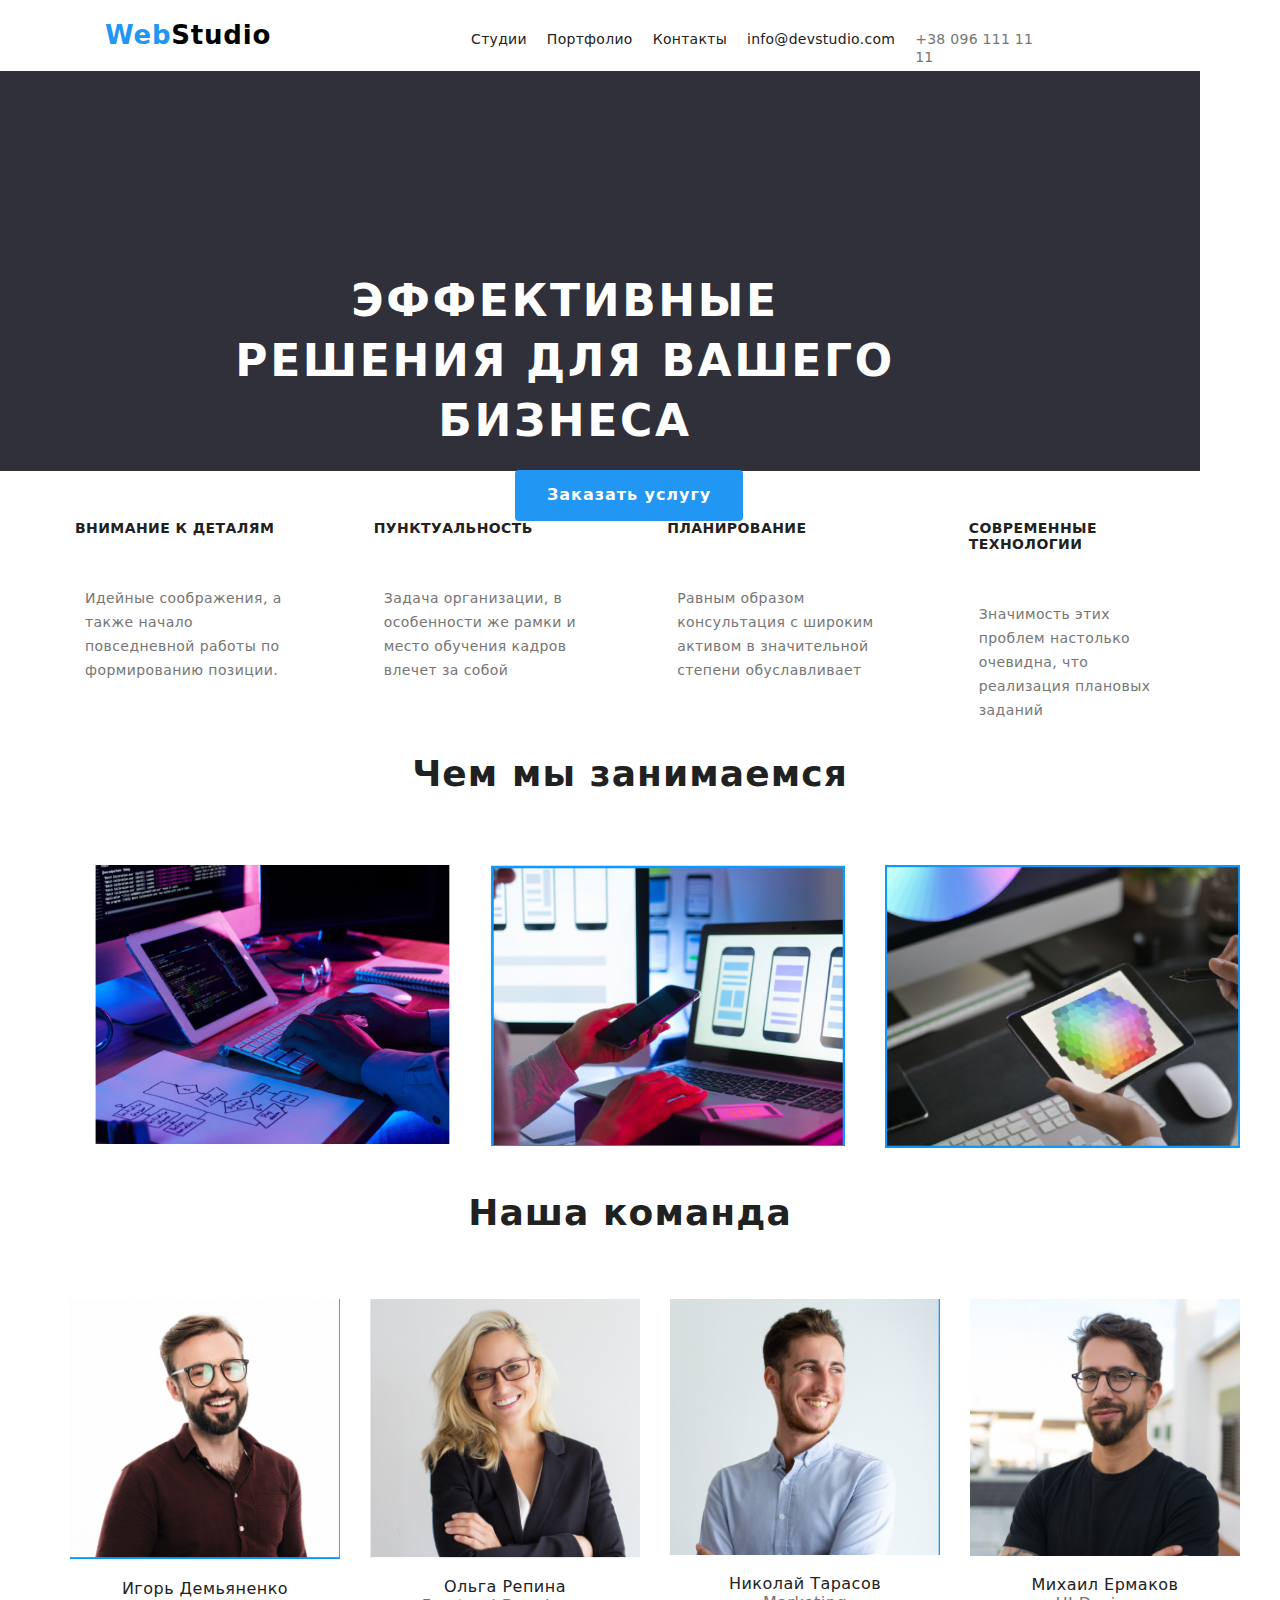
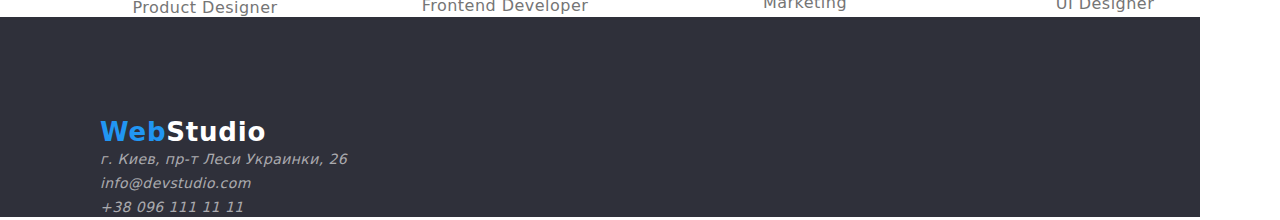
==== index.html @ 71fa382e "vbnm" ====
<!DOCTYPE html>
<html lang="ru">

<head>
    <meta charset="UTF-8">
    <meta http-equiv="X-UA-Compatible" content="IE=edge">
    <meta name="viewport" content="width=device-width, initial-scale=1.0">
    <title>Document</title>
    <link rel="stylesheet" href="./css/styles.css">
    <link rel="stylesheet" href="<link rel=" preconnect" href="https://fonts.googleapis.com">
    <link rel="preconnect" href="https://fonts.gstatic.com" crossorigin>
    <link
        href="https://fonts.googleapis.com/css2?family=Montserrat:wght@400;700&family=Raleway:wght@700&family=Roboto:wght@400;500;700;900&display=swap"
        rel="stylesheet">
    <link rel="stylesheet" href="https://cdn.jsdelivr.net/npm/modern-normalize@1.1.0/modern-normalize.min.css" />
</head>

<body>
    <!--header -->
    <header>

        <div class="container header-container">
        <a class="title-name link" href="./index.html"> Web<span class="studio-black">Studio</span> </a>
        <nav>
            <ul class="header-options list">

                <li><a class="header-options-item link" href=""> Студии</a></li>
                <li><a class="header-options-item link" href="./portfolio.html"> Портфолио</a></li>
                <li><a class="header-options-item link" href=""> Контакты</a></li>
            </ul>
        </nav>
        
        <ul class="header-options list header-group">
            <li><a class="header-options-item link" href="mailto:info@devstudio.com">info@devstudio.com</a></li>
            <li><a class="header-options-tel link" href="tel:+380961111111">+38 096 111 11 11</a></li>
        </div>
        </ul>
    </header>

    <!-- main-->
    <main>
        
        <section class="main-bcg">
            <div class=" container">
                <h1 class="main-text">Эффективные решения для вашего бизнеса</h1>
                <button class="main-btn btn" type-"button">Заказать услугу</button>
        </div></section>
        

        <!-- what we do-->
        <section>
            <div class=" container">

            <ul class="list header-container">
                <li >
                    <h3 class="wedo-head">Внимание к деталям</h3>
                    <p class="wedo-text">Идейные соображения, а также начало повседневной работы по формированию
                        позиции.</p>
                </li>


                <li>
                    <h3 class="wedo-head">Пунктуальность</h3>
                    <p class="wedo-text">Задача организации, в особенности же рамки и место обучения кадров влечет за
                        собой</p>
                </li>


                <li>
                    <h3 class="wedo-head">Планирование</h3>
                    <p class="wedo-text">Равным образом консультация с широким активом в значительной степени
                        обуславливает</p>
                </li>


                <li>
                    <h3 class="wedo-head">Современные технологии</h3>
                    <p class="wedo-text">Значимость этих проблем настолько очевидна, что реализация плановых заданий</p>
                </li>
            </ul>
        </div>


        </section>
        <section >
            <div class=" container">
            <h2 class="wedo">Чем мы занимаемся</h2>
            <ul class="wedo-img wedo-list list">
                <li><img class="wedo-img" src="./images/1.png" alt="компьютер-1" width="370"></li>
                <li><img class="wedo-img"src="./images/2.png" alt="компьютер-2" width="370"></li>
                <li><img class="wedo-img"src="./images/3.png" alt="компьютер-3" width="370"></li>

            </div></ul>
        </section>

        <!-- staff-->
        <section class=" staff-bcg">
            <div class=" container">
            <h2 class="wedo">Наша команда</h2>
            <ul class=" staff-list list">
                <li><img class="staff-img"src="./images/4.png" alt="Игорь" width="270">
                    <h3 class="staff-name">Игорь Демьяненко</h3>
                    <p class="staff-position" lang="en">Product Designer</p>
                </li>

                <li><img class="staff-img" src="./images/5.png" alt="Ольга" width="270">
                    <h3 class="staff-name">Ольга Репина</h3>
                    <p class="staff-position" lang="en">Frontend Developer</p>
                </li>

                <li><img class="staff-img"src="./images/6.png" alt="Николай" width="270">
                    <h3 class="staff-name">Николай Тарасов</h3>
                    <p class="staff-position" lang="en">Marketing</p>
                </li>


                <li><img class="staff-img"src="./images/7.png" alt="Михаил" width="270">
                    <h3 class="staff-name">Михаил Ермаков</h3>
                    <p class="staff-position" lang="en">UI Designer</p>
                </li>


            </ul>
            </div>
        </section>

    </main>
    <!--footer-->
    <footer class="footer-bcg">
        <a class="footer-name link" href="index.html"> Web<span class="studio-white">Studio</span></a>

        <address >
            <ul class="list">
                <li class="footer-grey link">г. Киев, пр-т Леси Украинки, 26</li>
                <li><a class="footer-grey link" href="mailto:info@devstudio.com">info@devstudio.com</a></li>
                <li><a class="footer-grey link" href="tel:+380961111111">+38 096 111 11 11</a></li>
            </ul>
        </address>
    </footer>
</body>

</html>
---- css/styles.css ----
body{
    font-family: roboto, sans-serif ;
    font-style: normal;
    color: #212121;

    
    display:block;
    margin: 8px;
}

*
{ box-sizing: border-box;}

h1,h2,h3,p{margin: 0;}


.link{
    text-decoration: none;
}
.list{
    list-style: none;
    margin: 0;
    padding: 0;
}
.studio-black{color: #000000;}
.studio-white{color: #FFFFFF;}

.header-list{
    display: flex;

}

.container{
width: 1200px;
padding-left: 15px;
padding-right: 15px;
margin-left: auto;
margin-right: auto;

}
.header-container{
    display: flex;
    
}
.header-logo{
    
}

.header-group{
    margin:auto;
}

.wedo{
   
    font-weight: 700;
    font-size: 36px;
    line-height: 1.17;
    text-align: center;
    letter-spacing: 0.03em;
    margin-bottom: 50px;
    color: #212121;
    margin-right: 20px;
    
}
.wedo-list{
    display:flex;
    margin-right: 50px;
}

.wedo-head{

font-weight: 700;
font-size: 14px;
line-height: 1.14;
letter-spacing: 0.03em;
text-transform: uppercase;
padding-top: 50px;
padding-bottom: 15px;
margin-right: 15px;
padding: 20px;

color: #212121;
}
.wedo-text{
    
    font-weight: 400;
    font-size: 14px;
    line-height: 1.71;
    letter-spacing: 0.03em;
    
    color: #757575;
    margin-right: 20px;
    padding: 30px;

}

.wedo-img{
    margin: 20px;
    width: 355px;
}


.title-name{
font-weight: 700;
font-size: 26px;
line-height: 1.19;
letter-spacing: 0.03em;
margin-top: 20px;
margin-bottom: 20px;

color: #2196F3;
margin-right: 200px;
margin-left: 50px;
}

.footer-name{
    font-weight: 700;
    font-size: 26px;
    line-height: 1.19;
    letter-spacing: 0.03em;
    margin-top: 20px;
    margin-bottom: 20px;
    
    color: #2196F3;
    margin-right: 200px;
    margin-left: 0px;
}

.header-options{
 display:flex;
 margin-top: 30px;
}
    
.header-options-item{
 font-weight: 500;
    font-size: 14px;
    line-height: 1.14;
    letter-spacing: 0.02em;
    color: #212121;
   margin-right: 20px;
 
 }

.header-options-tel{

font-weight: 500;
font-size: 14px;
line-height: 1.14;
letter-spacing: 0.02em;
    color: #757575; 
    margin-right: 200px;
}
.header-options-item:hover,
.header-options-item:focus,
.footer-white:hover,
.footer-grey:hover,
.footer-white:focus,
.footer-grey:hover{
color:#2196F3;
}

.btn-portfolio:hover,
.btn-portfolio:focus
{
    background-color: #2196F3;
color: #ffffff;}

.main-text{
 
    font-weight: 900;
font-size: 44px;
line-height: 1.36;
text-align: center;
letter-spacing: 0.06em;
text-transform: uppercase;

color: #FFFFFF;
font-weight: 696px;
max-width: 700px;
 


    
}
.main-btn{

    font-weight: 700;
    font-size: 16px;
    line-height: 1.88;
    
    letter-spacing: 0.06em;
    
    color: #FFFFFF;
    background-color: #2196F3;
    
    border-radius: 4px;
    

}
.main-bcg {
    background-color: #2F303A;
    width: 1200px;
    height: 200px;
    padding:  200px;
    margin-bottom: 30px;
    
}

.staff-list{
    display:flex;
    margin-right: 30px;
    
}

.staff-name{

font-weight: 500;
font-size: 16px;
line-height: 1.19;
text-align: center;
letter-spacing: 0.03em;
color: #212121;
}

.staff-position{

font-weight: 400;
font-size: 16px;
line-height: 1.19;
text-align: center;
letter-spacing: 0.03em;

color: #757575;
}
.staff-bcg{
    color: #F5F4FA;   
}

.staff-img{
    margin: 15px;
    
}


.projects {

}
.footer-white{

font-weight: 400;
font-size: 14px;
line-height: 1.71;
letter-spacing: 0.03em;
background-color: #2F303A;

color: #FFFFFF;
}
.footer-grey{

font-weight: 400;
font-size: 14px;
line-height: 1.71;
background-color: #2F303A;
letter-spacing: 0.03em;

color: rgba(255, 255, 255, 0.6);
    }

.footer-bcg{
    background-color: #2F303A;
    width: 1200px;
    height: 40px;
    padding: 100px;
    justify-content: center;
    align-items: center;
}


.btn{
    font-weight: 700;
    font-size: 16px;
    line-height: 1.88;
    
    letter-spacing: 0.06em;
    background-color: #2196F3;
    color: #FFFFFF;
    padding: 10px 32px;
    margin-top: 20px;
    margin-left: 300px;
    border: none;
}

.btn-portfolio {
    font-family: 'Roboto';
    font-style: normal;
    font-weight: 500;
    font-size: 16px;
    line-height: 1.62;
    text-align: center;
    letter-spacing: 0.03em;
    color: #212121; 
    margin:8px;
    border: none;
    background-color: #F5F4FA;
   
}
.staff{
    font-weight: 700;
    font-size: 36px;
    line-height: 1.17;
    text-align: center;
    letter-spacing: 0.03em;
    
    color: #212121;
}

.work-list{
    display:flex;
    padding-left: 250px;
    padding-bottom: 50px;
    padding-top: 70px;
}
.work-pic{
    display:flex;
    justify-content: space-between;
    flex-wrap: wrap;
}
.project-kind{
    color: #757575;
    margin-bottom: 30px;

}
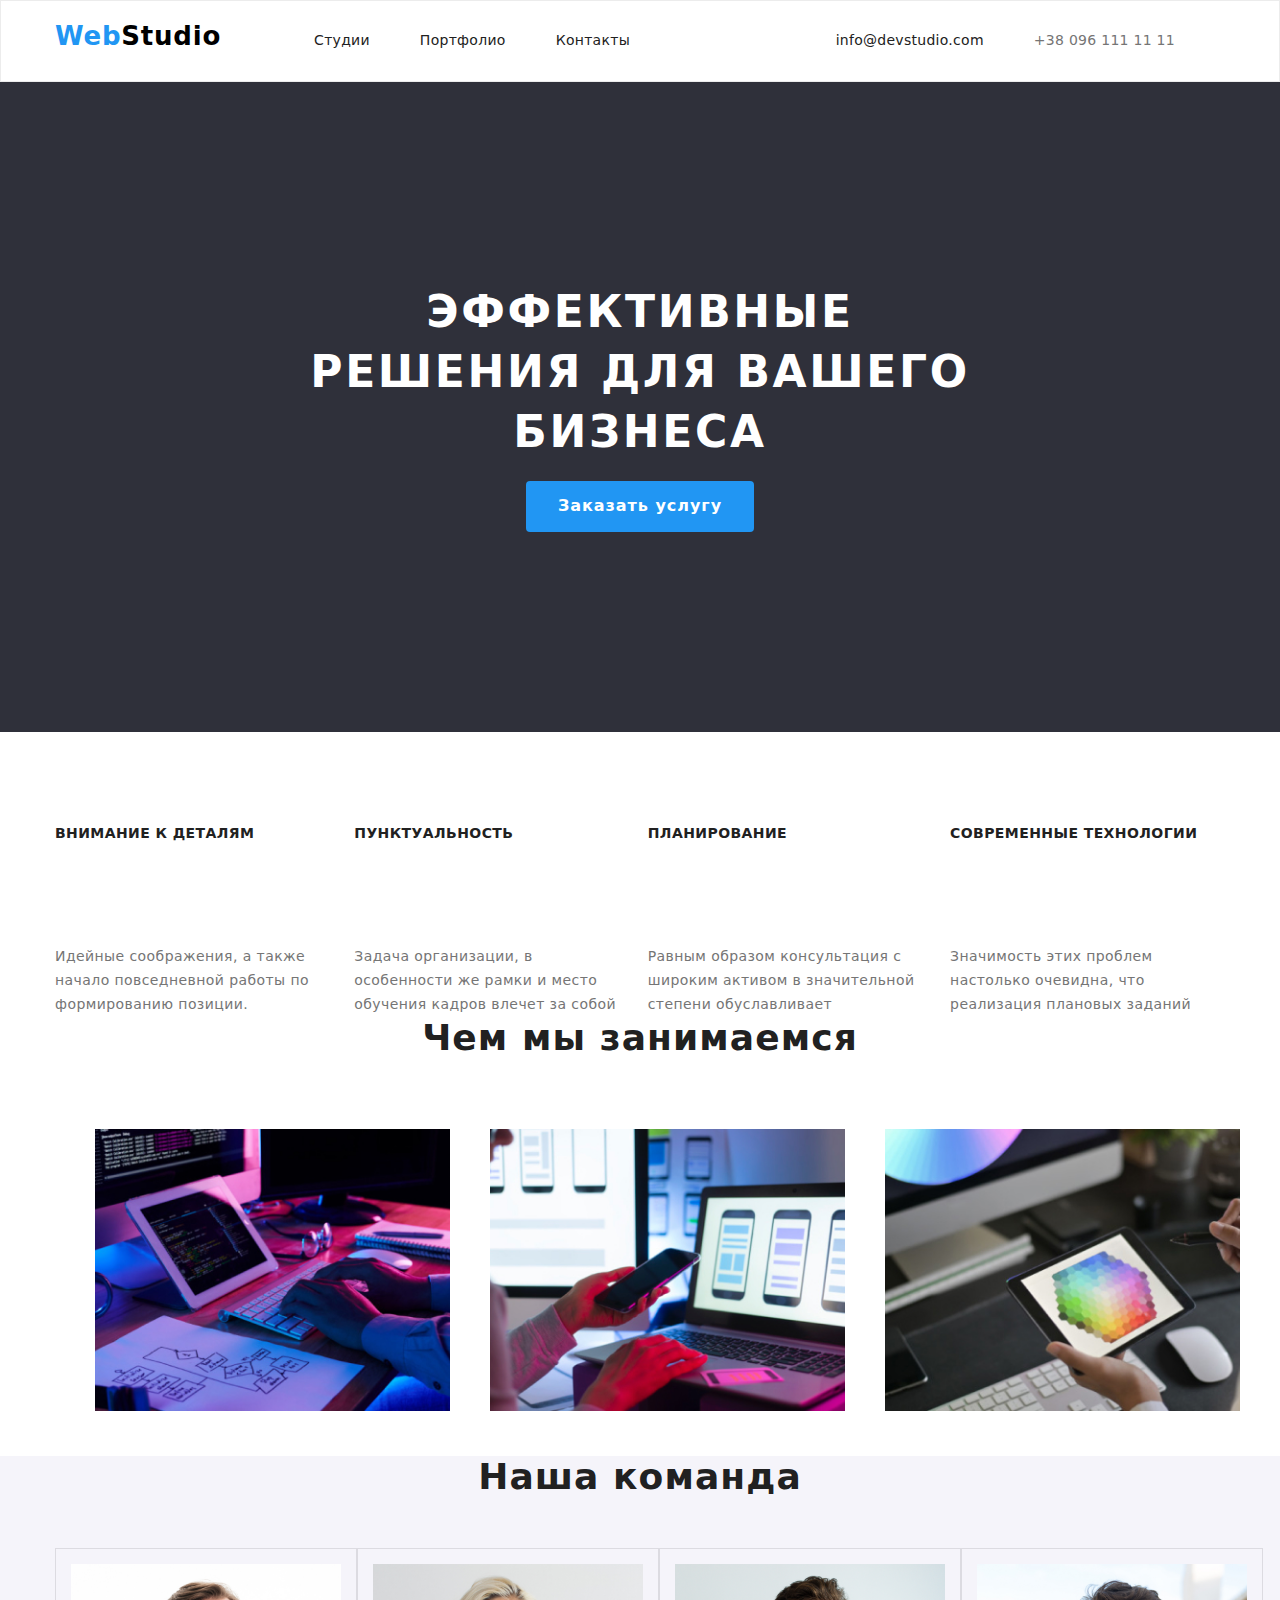
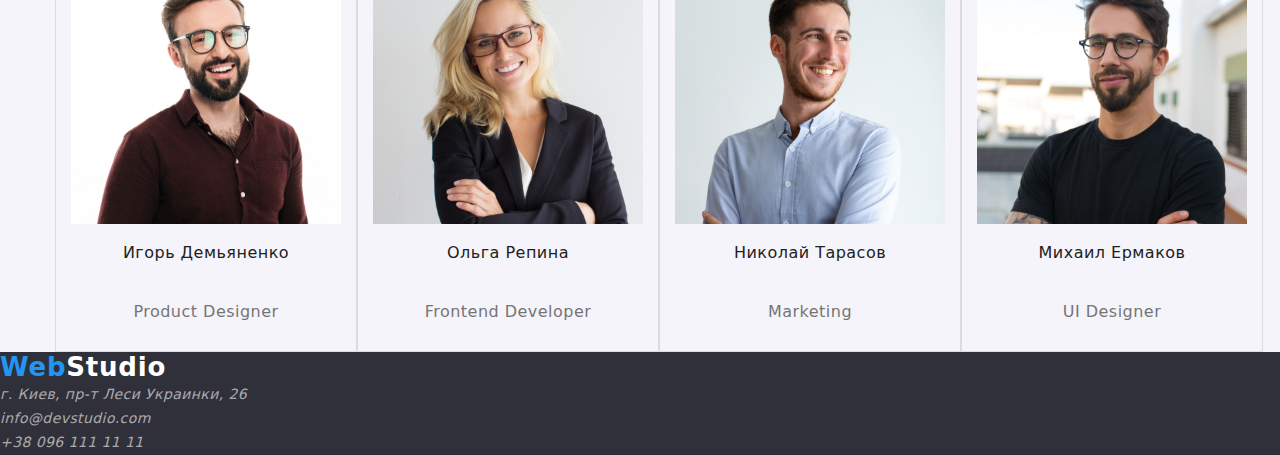
==== commit edb9dc1d: "qwertyu" ====
--- a/index.html
+++ b/index.html
@@ -10,29 +10,29 @@
     <link rel="stylesheet" href="<link rel=" preconnect" href="https://fonts.googleapis.com">
     <link rel="preconnect" href="https://fonts.gstatic.com" crossorigin>
     <link
-        href="https://fonts.googleapis.com/css2?family=Montserrat:wght@400;700&family=Raleway:wght@700&family=Roboto:wght@400;500;700;900&display=swap"
+        href="https://fonts.googleapis.com/css2?family=Raleway:wght@700&family=Roboto:wght@400;500;700;900&display=swap"
         rel="stylesheet">
     <link rel="stylesheet" href="https://cdn.jsdelivr.net/npm/modern-normalize@1.1.0/modern-normalize.min.css" />
 </head>
 
 <body>
     <!--header -->
-    <header>
-
+    <header class="header-border">
+    
         <div class="container header-container">
-        <a class="title-name link" href="./index.html"> Web<span class="studio-black">Studio</span> </a>
-        <nav>
-            <ul class="header-options list">
-
-                <li><a class="header-options-item link" href=""> Студии</a></li>
-                <li><a class="header-options-item link" href="./portfolio.html"> Портфолио</a></li>
-                <li><a class="header-options-item link" href=""> Контакты</a></li>
-            </ul>
-        </nav>
-        
-        <ul class="header-options list header-group">
-            <li><a class="header-options-item link" href="mailto:info@devstudio.com">info@devstudio.com</a></li>
-            <li><a class="header-options-tel link" href="tel:+380961111111">+38 096 111 11 11</a></li>
+            <a class="title-name link" href="./index.html"> Web<span class="studio-black">Studio</span> </a>
+            <nav>
+                <ul class="header-options list">
+    
+                    <li><a class="header-options-item link" href="./index.html"> Студии</a></li>
+                    <li><a class="header-options-item link" href="./portfolio.html"> Портфолио</a></li>
+                    <li><a class="header-options-item link" href=""> Контакты</a></li>
+                </ul>
+            </nav>
+    
+            <ul class="header-options list header-group">
+                <li><a class="header-options-item link" href="mailto:info@devstudio.com">info@devstudio.com</a></li>
+                <li><a class="header-options-tel link" href="tel:+380961111111">+38 096 111 11 11</a></li>
         </div>
         </ul>
     </header>
@@ -86,9 +86,9 @@
             <div class=" container">
             <h2 class="wedo">Чем мы занимаемся</h2>
             <ul class="wedo-img wedo-list list">
-                <li><img class="wedo-img" src="./images/1.png" alt="компьютер-1" width="370"></li>
-                <li><img class="wedo-img"src="./images/2.png" alt="компьютер-2" width="370"></li>
-                <li><img class="wedo-img"src="./images/3.png" alt="компьютер-3" width="370"></li>
+                <li><img class="wedo-img" src="./images/box 1.jpg" alt="компьютер-1" width="370"></li>
+                <li><img class="wedo-img"src="./images/box 2.jpg" alt="компьютер-2" width="370"></li>
+                <li><img class="wedo-img"src="./images/box 3.jpg" alt="компьютер-3" width="370"></li>
 
             </div></ul>
         </section>
@@ -98,26 +98,28 @@
             <div class=" container">
             <h2 class="wedo">Наша команда</h2>
             <ul class=" staff-list list">
-                <li><img class="staff-img"src="./images/4.png" alt="Игорь" width="270">
+                <div class="staff-group">
+                <li><img class="staff-img"src="./images/4.jpg" alt="Игорь" width="270">
                     <h3 class="staff-name">Игорь Демьяненко</h3>
                     <p class="staff-position" lang="en">Product Designer</p>
-                </li>
+                </li></div>
 
-                <li><img class="staff-img" src="./images/5.png" alt="Ольга" width="270">
+                <div class="staff-group"><li><img class="staff-img" src="./images/5.jpg" alt="Ольга" width="270">
                     <h3 class="staff-name">Ольга Репина</h3>
                     <p class="staff-position" lang="en">Frontend Developer</p>
-                </li>
+                </li></div>
 
-                <li><img class="staff-img"src="./images/6.png" alt="Николай" width="270">
+                <div class="staff-group"><li><img class="staff-img"src="./images/6.jpg" alt="Николай" width="270">
                     <h3 class="staff-name">Николай Тарасов</h3>
                     <p class="staff-position" lang="en">Marketing</p>
-                </li>
+                </li></div>
 
 
-                <li><img class="staff-img"src="./images/7.png" alt="Михаил" width="270">
+                <div class="staff-group"><li><img class="staff-img"src="./images/7.jpg" alt="Михаил" width="270">
                     <h3 class="staff-name">Михаил Ермаков</h3>
                     <p class="staff-position" lang="en">UI Designer</p>
-                </li>
+                </li></div>
+                
 
 
             </ul>
--- a/css/styles.css
+++ b/css/styles.css
@@ -42,13 +42,11 @@
     display: flex;
     
 }
-.header-logo{
-    
-}
-
-.header-group{
-    margin:auto;
-}
+.header-border{
+    border: 1px solid #ececec
+    
+}
+
 
 .wedo{
    
@@ -58,7 +56,7 @@
     text-align: center;
     letter-spacing: 0.03em;
     margin-bottom: 50px;
-    color: #212121;
+    color: #212121
     margin-right: 20px;
     
 }
@@ -74,10 +72,9 @@
 line-height: 1.14;
 letter-spacing: 0.03em;
 text-transform: uppercase;
-padding-top: 50px;
-padding-bottom: 15px;
-margin-right: 15px;
-padding: 20px;
+
+margin-bottom: 10px;
+padding: 94px 0;
 
 color: #212121;
 }
@@ -90,7 +87,7 @@
     
     color: #757575;
     margin-right: 20px;
-    padding: 30px;
+    ;
 
 }
 
@@ -105,12 +102,13 @@
 font-size: 26px;
 line-height: 1.19;
 letter-spacing: 0.03em;
+
+margin-bottom: 20px;
 margin-top: 20px;
-margin-bottom: 20px;
 
 color: #2196F3;
-margin-right: 200px;
-margin-left: 50px;
+margin-right: 93px;
+
 }
 
 .footer-name{
@@ -127,8 +125,9 @@
 }
 
 .header-options{
- display:flex;
- margin-top: 30px;
+ display: flex;
+ margin-left: auto;
+
 }
     
 .header-options-item{
@@ -137,7 +136,9 @@
     line-height: 1.14;
     letter-spacing: 0.02em;
     color: #212121;
-   margin-right: 20px;
+ margin-right: 50px;
+ padding: 32px 0;
+ display: block;
  
  }
 
@@ -148,7 +149,9 @@
 line-height: 1.14;
 letter-spacing: 0.02em;
     color: #757575; 
-    margin-right: 200px;
+    margin-right: 50px;
+    padding: 32px 0;
+    display: block;
 }
 .header-options-item:hover,
 .header-options-item:focus,
@@ -167,7 +170,7 @@
 
 .main-text{
  
-    font-weight: 900;
+ 
 font-size: 44px;
 line-height: 1.36;
 text-align: center;
@@ -175,9 +178,9 @@
 text-transform: uppercase;
 
 color: #FFFFFF;
-font-weight: 696px;
+font-weight: 700px;
 max-width: 700px;
- 
+ margin: 0 auto;
 
 
     
@@ -192,23 +195,23 @@
     
     color: #FFFFFF;
     background-color: #2196F3;
-    
+    text-align: center;
     border-radius: 4px;
     
 
 }
 .main-bcg {
     background-color: #2F303A;
-    width: 1200px;
-    height: 200px;
-    padding:  200px;
-    margin-bottom: 30px;
+    text-align: center;
+    padding:  200px 0;
+   
     
 }
 
 .staff-list{
     display:flex;
     margin-right: 30px;
+    
     
 }
 
@@ -220,6 +223,9 @@
 text-align: center;
 letter-spacing: 0.03em;
 color: #212121;
+margin-bottom: 10px;
+padding-bottom: 30px;
+padding-top; 30px;
 }
 
 .staff-position{
@@ -231,19 +237,28 @@
 letter-spacing: 0.03em;
 
 color: #757575;
+padding-bottom: 30px;
+padding-top;
+30px;
 }
 .staff-bcg{
-    color: #F5F4FA;   
+    background-color: #F5F4FA;   
 }
 
 .staff-img{
     margin: 15px;
     
 }
-
+.staff-group{
+    border: 1px solid #DCDBE1;
+}
 
 .projects {
-
+width: 370px;
+padding-top: 20px;
+padding-bottom: 20px;
+padding-left: 24px;
+padding-right: 24px;
 }
 .footer-white{
 
@@ -268,11 +283,9 @@
 
 .footer-bcg{
     background-color: #2F303A;
-    width: 1200px;
-    height: 40px;
-    padding: 100px;
-    justify-content: center;
-    align-items: center;
+  padding-bottom: 60px 0;
+   
+    
 }
 
 
@@ -286,7 +299,7 @@
     color: #FFFFFF;
     padding: 10px 32px;
     margin-top: 20px;
-    margin-left: 300px;
+  
     border: none;
 }
 
@@ -296,12 +309,13 @@
     font-weight: 500;
     font-size: 16px;
     line-height: 1.62;
-    text-align: center;
+    padding: 6px 22px;
     letter-spacing: 0.03em;
     color: #212121; 
     margin:8px;
     border: none;
     background-color: #F5F4FA;
+    border-radius: 4px;
    
 }
 .staff{
@@ -316,9 +330,9 @@
 
 .work-list{
     display:flex;
-    padding-left: 250px;
+   
     padding-bottom: 50px;
-    padding-top: 70px;
+   justify-content: center;
 }
 .work-pic{
     display:flex;
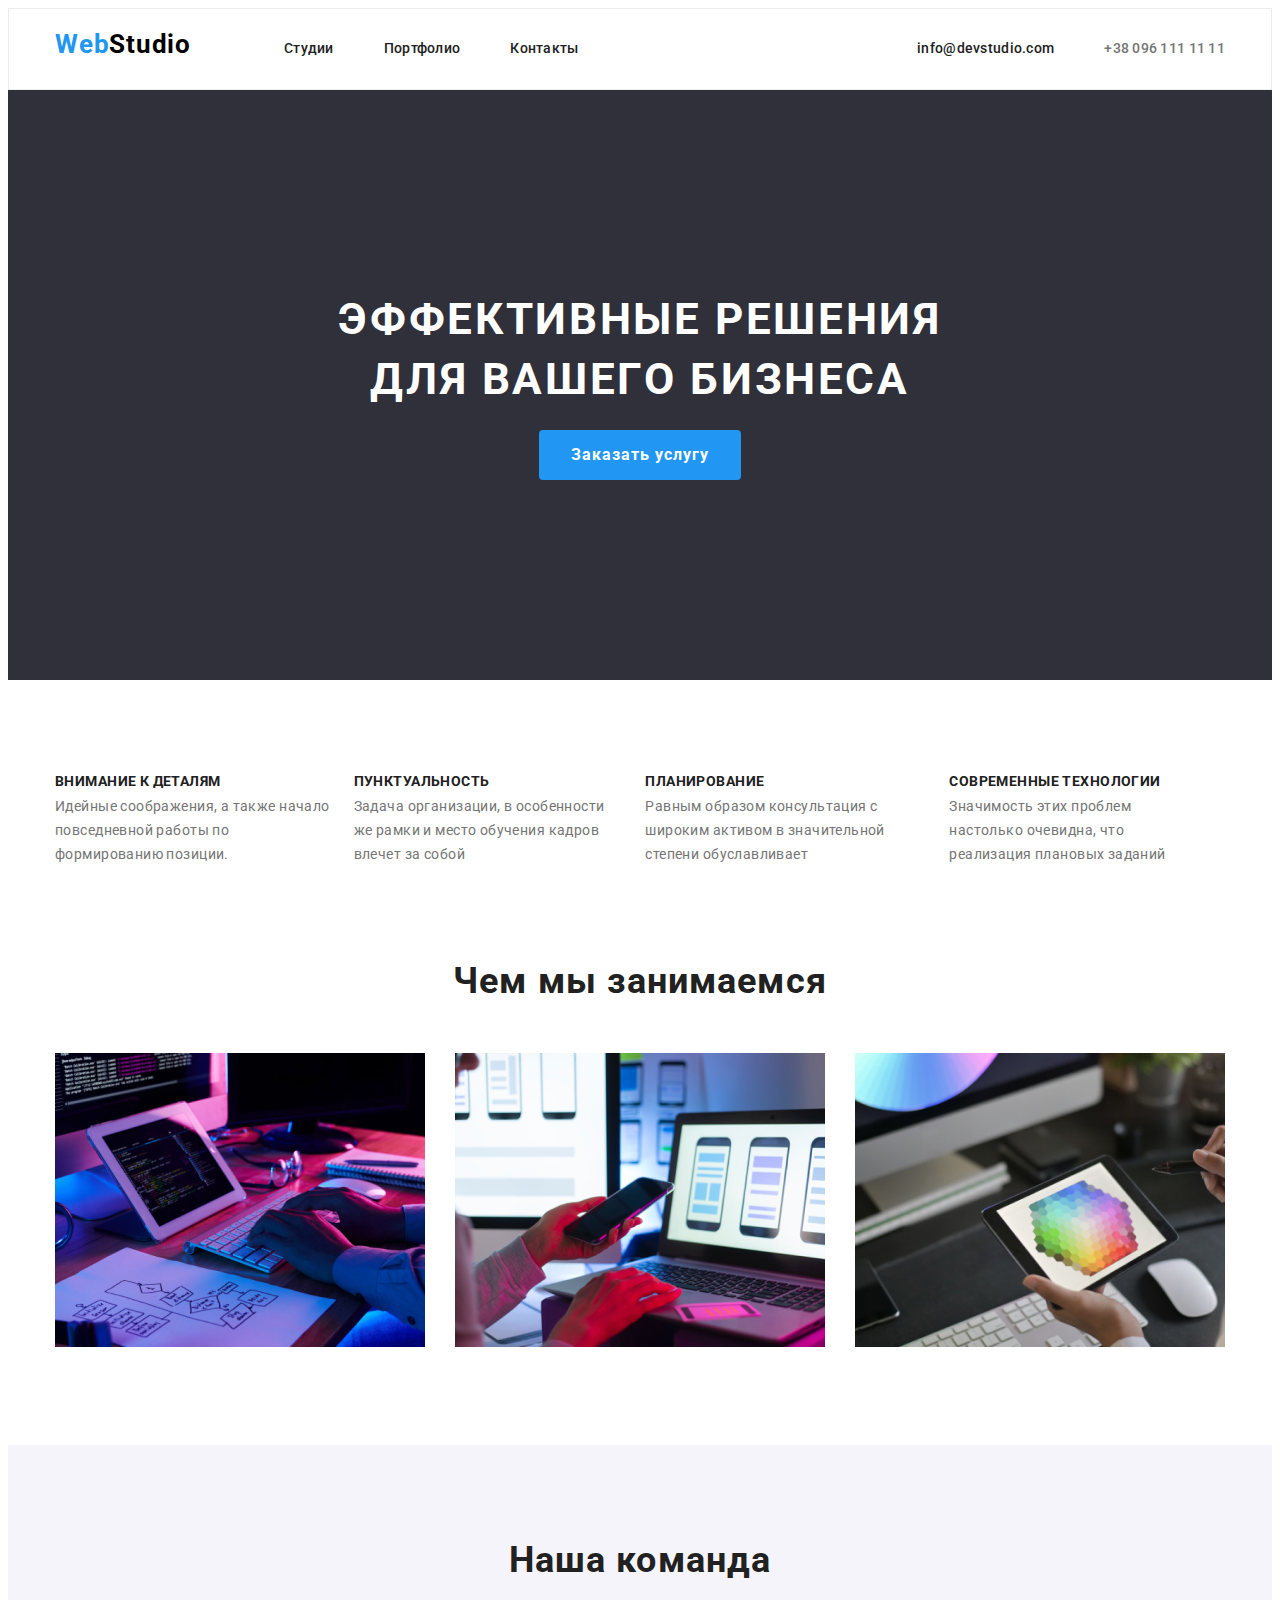
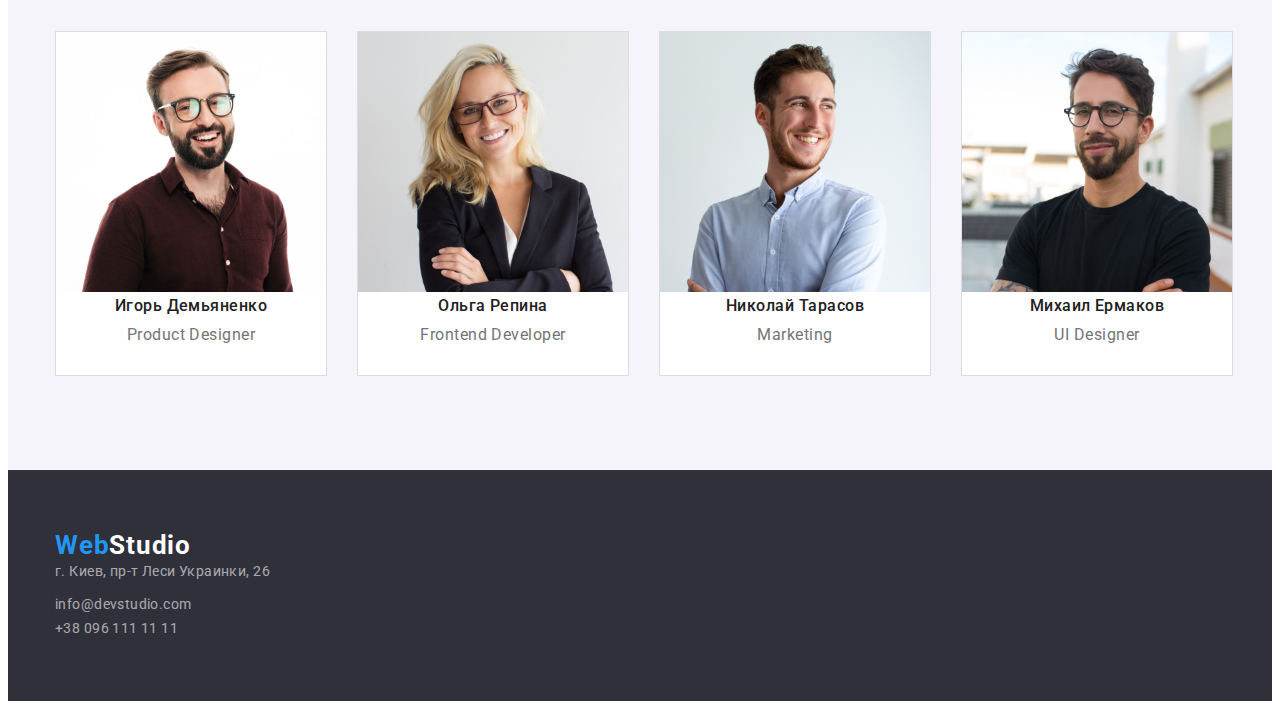
==== commit d198928c: "wsx" ====
--- a/index.html
+++ b/index.html
@@ -6,13 +6,14 @@
     <meta http-equiv="X-UA-Compatible" content="IE=edge">
     <meta name="viewport" content="width=device-width, initial-scale=1.0">
     <title>Document</title>
-    <link rel="stylesheet" href="./css/styles.css">
+
     <link rel="stylesheet" href="<link rel=" preconnect" href="https://fonts.googleapis.com">
     <link rel="preconnect" href="https://fonts.gstatic.com" crossorigin>
     <link
         href="https://fonts.googleapis.com/css2?family=Raleway:wght@700&family=Roboto:wght@400;500;700;900&display=swap"
         rel="stylesheet">
     <link rel="stylesheet" href="https://cdn.jsdelivr.net/npm/modern-normalize@1.1.0/modern-normalize.min.css" />
+    <link rel="stylesheet" href="./css/styles.css">
 </head>
 
 <body>
@@ -24,15 +25,15 @@
             <nav>
                 <ul class="header-options list">
     
-                    <li><a class="header-options-item link" href="./index.html"> Студии</a></li>
-                    <li><a class="header-options-item link" href="./portfolio.html"> Портфолио</a></li>
-                    <li><a class="header-options-item link" href=""> Контакты</a></li>
+                    <li class="current"><a class="header-options-item link" href="./index.html"> Студии</a></li>
+                    <li ><a class="header-options-item link"href="./portfolio.html"> Портфолио</a></li>
+                    <li ><a class="header-options-item link"href=""> Контакты</a></li>
                 </ul>
             </nav>
     
             <ul class="header-options list header-group">
-                <li><a class="header-options-item link" href="mailto:info@devstudio.com">info@devstudio.com</a></li>
-                <li><a class="header-options-tel link" href="tel:+380961111111">+38 096 111 11 11</a></li>
+                <li ><a class="header-options-item link"href="mailto:info@devstudio.com">info@devstudio.com</a></li>
+                <li ><a class="header-options-tel link"href="tel:+380961111111">+38 096 111 11 11</a></li>
         </div>
         </ul>
     </header>
@@ -48,7 +49,7 @@
         
 
         <!-- what we do-->
-        <section>
+        <section class="section">
             <div class=" container">
 
             <ul class="list header-container">
@@ -82,13 +83,13 @@
 
 
         </section>
-        <section >
+        <section class="wedo-pics" >
             <div class=" container">
             <h2 class="wedo">Чем мы занимаемся</h2>
             <ul class="wedo-img wedo-list list">
-                <li><img class="wedo-img" src="./images/box 1.jpg" alt="компьютер-1" width="370"></li>
-                <li><img class="wedo-img"src="./images/box 2.jpg" alt="компьютер-2" width="370"></li>
-                <li><img class="wedo-img"src="./images/box 3.jpg" alt="компьютер-3" width="370"></li>
+                <li><img class="wedo-pic" src="./images/box 1.jpg" alt="компьютер-1" width="370"></li>
+                <li><img class="wedo-pic"src="./images/box 2.jpg" alt="компьютер-2" width="370"></li>
+                <li><img class="wedo-pic"src="./images/box 3.jpg" alt="компьютер-3" width="370"></li>
 
             </div></ul>
         </section>
@@ -96,29 +97,29 @@
         <!-- staff-->
         <section class=" staff-bcg">
             <div class=" container">
-            <h2 class="wedo">Наша команда</h2>
+            <h2 class="wedo-team">Наша команда</h2>
             <ul class=" staff-list list">
-                <div class="staff-group">
-                <li><img class="staff-img"src="./images/4.jpg" alt="Игорь" width="270">
+                
+                <li class="staff-group"><img class="staff-img"src="./images/4.jpg" alt="Игорь" width="270">
                     <h3 class="staff-name">Игорь Демьяненко</h3>
                     <p class="staff-position" lang="en">Product Designer</p>
-                </li></div>
+                </li>
 
-                <div class="staff-group"><li><img class="staff-img" src="./images/5.jpg" alt="Ольга" width="270">
+                <li class="staff-group"><img class="staff-img" src="./images/5.jpg" alt="Ольга" width="270">
                     <h3 class="staff-name">Ольга Репина</h3>
                     <p class="staff-position" lang="en">Frontend Developer</p>
-                </li></div>
+                </li>
 
-                <div class="staff-group"><li><img class="staff-img"src="./images/6.jpg" alt="Николай" width="270">
+                <li class="staff-group"><img class="staff-img"src="./images/6.jpg" alt="Николай" width="270">
                     <h3 class="staff-name">Николай Тарасов</h3>
                     <p class="staff-position" lang="en">Marketing</p>
-                </li></div>
+                </li>
 
 
-                <div class="staff-group"><li><img class="staff-img"src="./images/7.jpg" alt="Михаил" width="270">
+                <li class="staff-group"><img class="staff-img"src="./images/7.jpg" alt="Михаил" width="270">
                     <h3 class="staff-name">Михаил Ермаков</h3>
                     <p class="staff-position" lang="en">UI Designer</p>
-                </li></div>
+                </li>
                 
 
 
@@ -129,15 +130,17 @@
     </main>
     <!--footer-->
     <footer class="footer-bcg">
-        <a class="footer-name link" href="index.html"> Web<span class="studio-white">Studio</span></a>
-
-        <address >
-            <ul class="list">
-                <li class="footer-grey link">г. Киев, пр-т Леси Украинки, 26</li>
-                <li><a class="footer-grey link" href="mailto:info@devstudio.com">info@devstudio.com</a></li>
-                <li><a class="footer-grey link" href="tel:+380961111111">+38 096 111 11 11</a></li>
-            </ul>
-        </address>
+        <div class="container">
+            <a class="footer-name link" href="index.html"> Web<span class="studio-white">Studio</span></a>
+    
+            <address>
+                <ul class="list">
+                    <li class="footer-grey link">г. Киев, пр-т Леси Украинки, 26</li>
+                    <li><a class="footer-grey link" href="mailto:info@devstudio.com">info@devstudio.com</a></li>
+                    <li><a class="footer-grey link" href="tel:+380961111111">+38 096 111 11 11</a></li>
+                </ul>
+            </address>
+        </div>
     </footer>
 </body>
 
--- a/css/styles.css
+++ b/css/styles.css
@@ -58,7 +58,17 @@
     margin-bottom: 50px;
     color: #212121
     margin-right: 20px;
-    
+    padding-top: 94px;
+    
+}
+.wedo-team{
+    font-weight: 700;
+    font-size: 36px;
+    line-height: 1.17;
+    text-align: center;
+    letter-spacing: 0.03em;
+    margin-bottom: 50px;
+    color: #212121 margin-right: 20px;
 }
 .wedo-list{
     display:flex;
@@ -73,8 +83,9 @@
 letter-spacing: 0.03em;
 text-transform: uppercase;
 
-margin-bottom: 10px;
-padding: 94px 0;
+margin-bottom: 5px;
+padding-top: 94px;
+
 
 color: #212121;
 }
@@ -92,8 +103,15 @@
 }
 
 .wedo-img{
-    margin: 20px;
+    margin: -15px;
     width: 355px;
+}
+.wedo-pic{
+    margin: 15px;
+}
+
+.wedo-pics{
+    padding-bottom: 94px;
 }
 
 
@@ -118,6 +136,7 @@
     letter-spacing: 0.03em;
     margin-top: 20px;
     margin-bottom: 20px;
+  
     
     color: #2196F3;
     margin-right: 200px;
@@ -149,12 +168,13 @@
 line-height: 1.14;
 letter-spacing: 0.02em;
     color: #757575; 
-    margin-right: 50px;
+    
     padding: 32px 0;
     display: block;
 }
 .header-options-item:hover,
 .header-options-item:focus,
+
 .footer-white:hover,
 .footer-grey:hover,
 .footer-white:focus,
@@ -210,7 +230,7 @@
 
 .staff-list{
     display:flex;
-    margin-right: 30px;
+    margin: -15px;
     
     
 }
@@ -224,8 +244,7 @@
 letter-spacing: 0.03em;
 color: #212121;
 margin-bottom: 10px;
-padding-bottom: 30px;
-padding-top; 30px;
+
 }
 
 .staff-position{
@@ -242,23 +261,24 @@
 30px;
 }
 .staff-bcg{
-    background-color: #F5F4FA;   
+    background-color: #F5F4FA;  
+    padding: 94px 0; 
 }
 
 .staff-img{
-    margin: 15px;
-    
-}
+    
+    
+}
+
 .staff-group{
     border: 1px solid #DCDBE1;
+    margin: 15px;
+    background-color: #FFFFFF;
 }
 
 .projects {
 width: 370px;
-padding-top: 20px;
-padding-bottom: 20px;
-padding-left: 24px;
-padding-right: 24px;
+
 }
 .footer-white{
 
@@ -277,13 +297,15 @@
 line-height: 1.71;
 background-color: #2F303A;
 letter-spacing: 0.03em;
+font-style: normal;
+margin-bottom: 9px;
 
 color: rgba(255, 255, 255, 0.6);
     }
 
 .footer-bcg{
     background-color: #2F303A;
-  padding-bottom: 60px 0;
+  padding: 60px 0;
    
     
 }
@@ -312,12 +334,22 @@
     padding: 6px 22px;
     letter-spacing: 0.03em;
     color: #212121; 
-    margin:8px;
+    
     border: none;
     background-color: #F5F4FA;
     border-radius: 4px;
    
 }
+
+.btn-portfolio-class{
+   margin-left:8px; 
+}
+
+.current{
+.header-options-item:hover,
+.header-options-item:focus,
+color: #2196F3;
+}
 .staff{
     font-weight: 700;
     font-size: 36px;
@@ -331,16 +363,37 @@
 .work-list{
     display:flex;
    
-    padding-bottom: 50px;
+    margin-bottom: 50px;
    justify-content: center;
 }
 .work-pic{
     display:flex;
-    justify-content: space-between;
+    margin: -15px;
     flex-wrap: wrap;
 }
 .project-kind{
     color: #757575;
-    margin-bottom: 30px;
-
+  
+}
+.projects-group{
+width: calc(100% / 3 - 30px);
+margin: 15px;
+}
+.projects-text{
+    padding: 20px 24px;
+}
+
+.projects-head{
+    font-family: 'Roboto';
+    font-style: normal;
+    font-weight: 700;
+    font-size: 18px;
+    line-height: 36px;
+  
+    letter-spacing: 0.06em;
+    
+    color: #212121;
+}
+.section{
+     padding: 94px o;
 }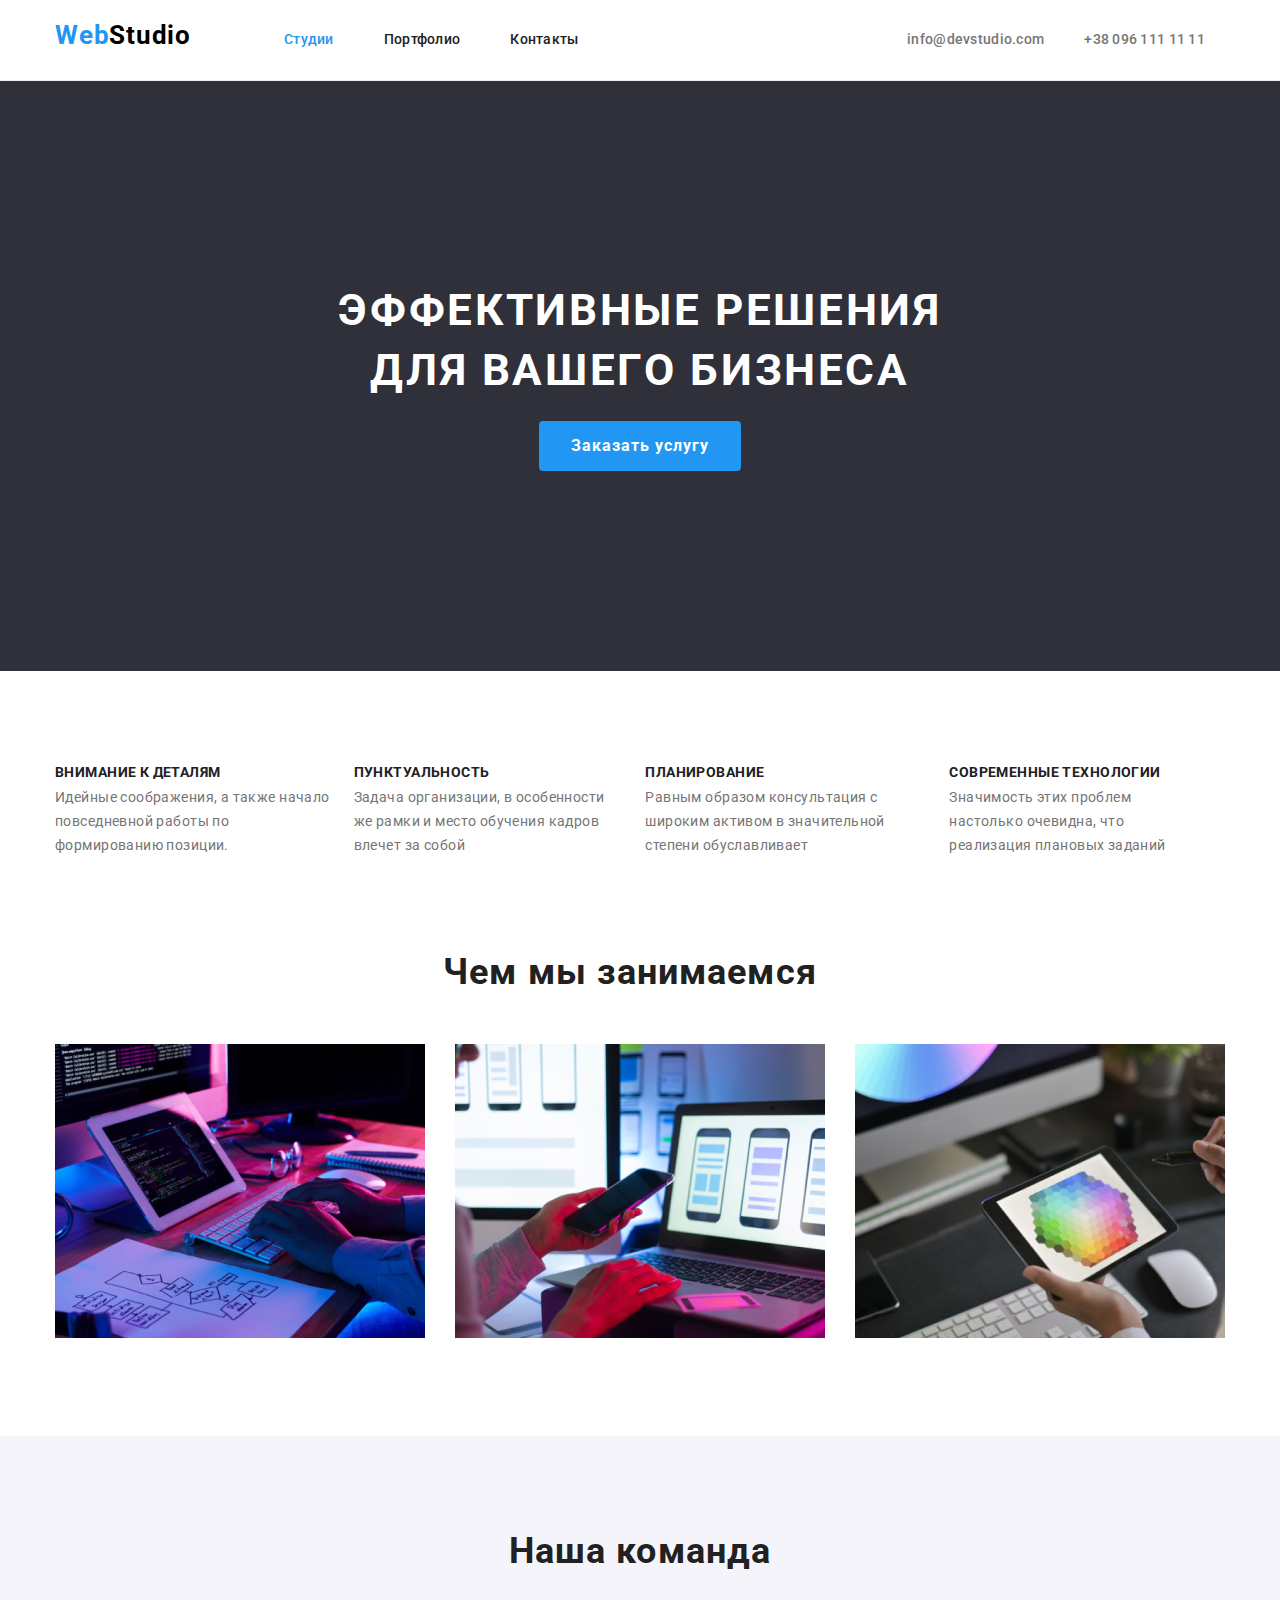
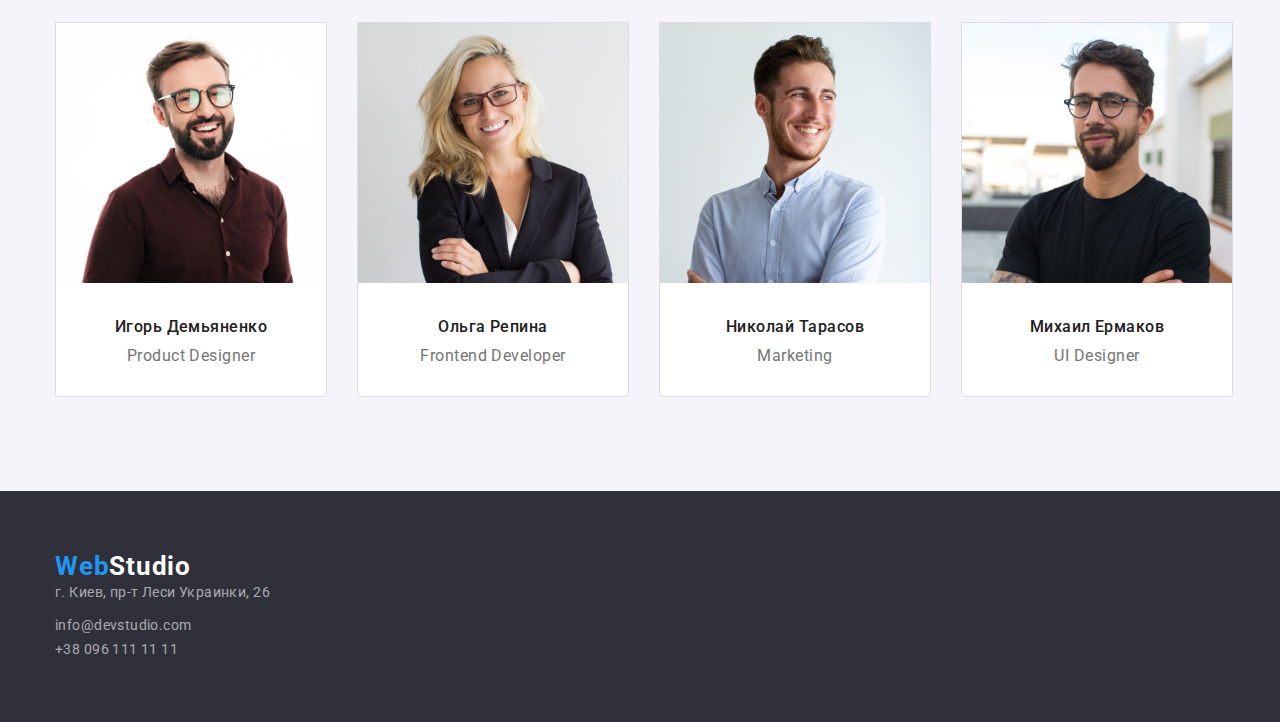
==== commit 87b37767: "poiu" ====
--- a/index.html
+++ b/index.html
@@ -25,14 +25,14 @@
             <nav>
                 <ul class="header-options list">
     
-                    <li class="current"><a class="header-options-item link" href="./index.html"> Студии</a></li>
+                    <li ><a class="header-options-item link current" href="./index.html"> Студии</a></li>
                     <li ><a class="header-options-item link"href="./portfolio.html"> Портфолио</a></li>
                     <li ><a class="header-options-item link"href=""> Контакты</a></li>
                 </ul>
             </nav>
     
             <ul class="header-options list header-group">
-                <li ><a class="header-options-item link"href="mailto:info@devstudio.com">info@devstudio.com</a></li>
+                <li ><a class="header-options-tel link"href="mailto:info@devstudio.com">info@devstudio.com</a></li>
                 <li ><a class="header-options-tel link"href="tel:+380961111111">+38 096 111 11 11</a></li>
         </div>
         </ul>
@@ -101,25 +101,29 @@
             <ul class=" staff-list list">
                 
                 <li class="staff-group"><img class="staff-img"src="./images/4.jpg" alt="Игорь" width="270">
+                    <div class="staff-text">
                     <h3 class="staff-name">Игорь Демьяненко</h3>
                     <p class="staff-position" lang="en">Product Designer</p>
-                </li>
+                </div></li>
 
                 <li class="staff-group"><img class="staff-img" src="./images/5.jpg" alt="Ольга" width="270">
+                    <div class="staff-text">
                     <h3 class="staff-name">Ольга Репина</h3>
                     <p class="staff-position" lang="en">Frontend Developer</p>
-                </li>
+                </div></li>
 
                 <li class="staff-group"><img class="staff-img"src="./images/6.jpg" alt="Николай" width="270">
+                    <div class="staff-text">
                     <h3 class="staff-name">Николай Тарасов</h3>
                     <p class="staff-position" lang="en">Marketing</p>
-                </li>
+                </div></li>
 
 
                 <li class="staff-group"><img class="staff-img"src="./images/7.jpg" alt="Михаил" width="270">
+                    <div class="staff-text">
                     <h3 class="staff-name">Михаил Ермаков</h3>
                     <p class="staff-position" lang="en">UI Designer</p>
-                </li>
+                </div></li>
                 
 
 
--- a/css/styles.css
+++ b/css/styles.css
@@ -5,7 +5,7 @@
 
     
     display:block;
-    margin: 8px;
+    margin: 0;
 }
 
 *
@@ -43,7 +43,7 @@
     
 }
 .header-border{
-    border: 1px solid #ececec
+    border-bottom: 1px solid #ececec;
     
 }
 
@@ -56,9 +56,9 @@
     text-align: center;
     letter-spacing: 0.03em;
     margin-bottom: 50px;
-    color: #212121
+    color: #212121;
     margin-right: 20px;
-    padding-top: 94px;
+
     
 }
 .wedo-team{
@@ -83,9 +83,9 @@
 letter-spacing: 0.03em;
 text-transform: uppercase;
 
+
+
 margin-bottom: 5px;
-padding-top: 94px;
-
 
 color: #212121;
 }
@@ -169,12 +169,13 @@
 letter-spacing: 0.02em;
     color: #757575; 
     
-    padding: 32px 0;
+    padding: 32px 20px;
     display: block;
 }
 .header-options-item:hover,
 .header-options-item:focus,
-
+.header-options-tel:hover,
+.header-options-tel:focus,
 .footer-white:hover,
 .footer-grey:hover,
 .footer-white:focus,
@@ -256,24 +257,23 @@
 letter-spacing: 0.03em;
 
 color: #757575;
-padding-bottom: 30px;
-padding-top;
-30px;
+
 }
 .staff-bcg{
     background-color: #F5F4FA;  
     padding: 94px 0; 
 }
 
-.staff-img{
-    
-    
+.staff-text{
+    padding-top: 30px;
+    padding-bottom: 30px;
 }
 
 .staff-group{
     border: 1px solid #DCDBE1;
     margin: 15px;
     background-color: #FFFFFF;
+    border-radius:0px 0px 4px 4px;
 }
 
 .projects {
@@ -346,9 +346,12 @@
 }
 
 .current{
-.header-options-item:hover,
-.header-options-item:focus,
-color: #2196F3;
+color: #2196F3;}
+
+.current-btn{
+background-color: #2196F3;
+color: #FFFFFF;
+
 }
 .staff{
     font-weight: 700;
@@ -381,6 +384,7 @@
 }
 .projects-text{
     padding: 20px 24px;
+    border: 1px solid #ececec;
 }
 
 .projects-head{
@@ -389,11 +393,11 @@
     font-weight: 700;
     font-size: 18px;
     line-height: 36px;
-  
+  margin-bottom: 4px;
     letter-spacing: 0.06em;
     
     color: #212121;
 }
 .section{
-     padding: 94px o;
+     padding: 94px 0;
 }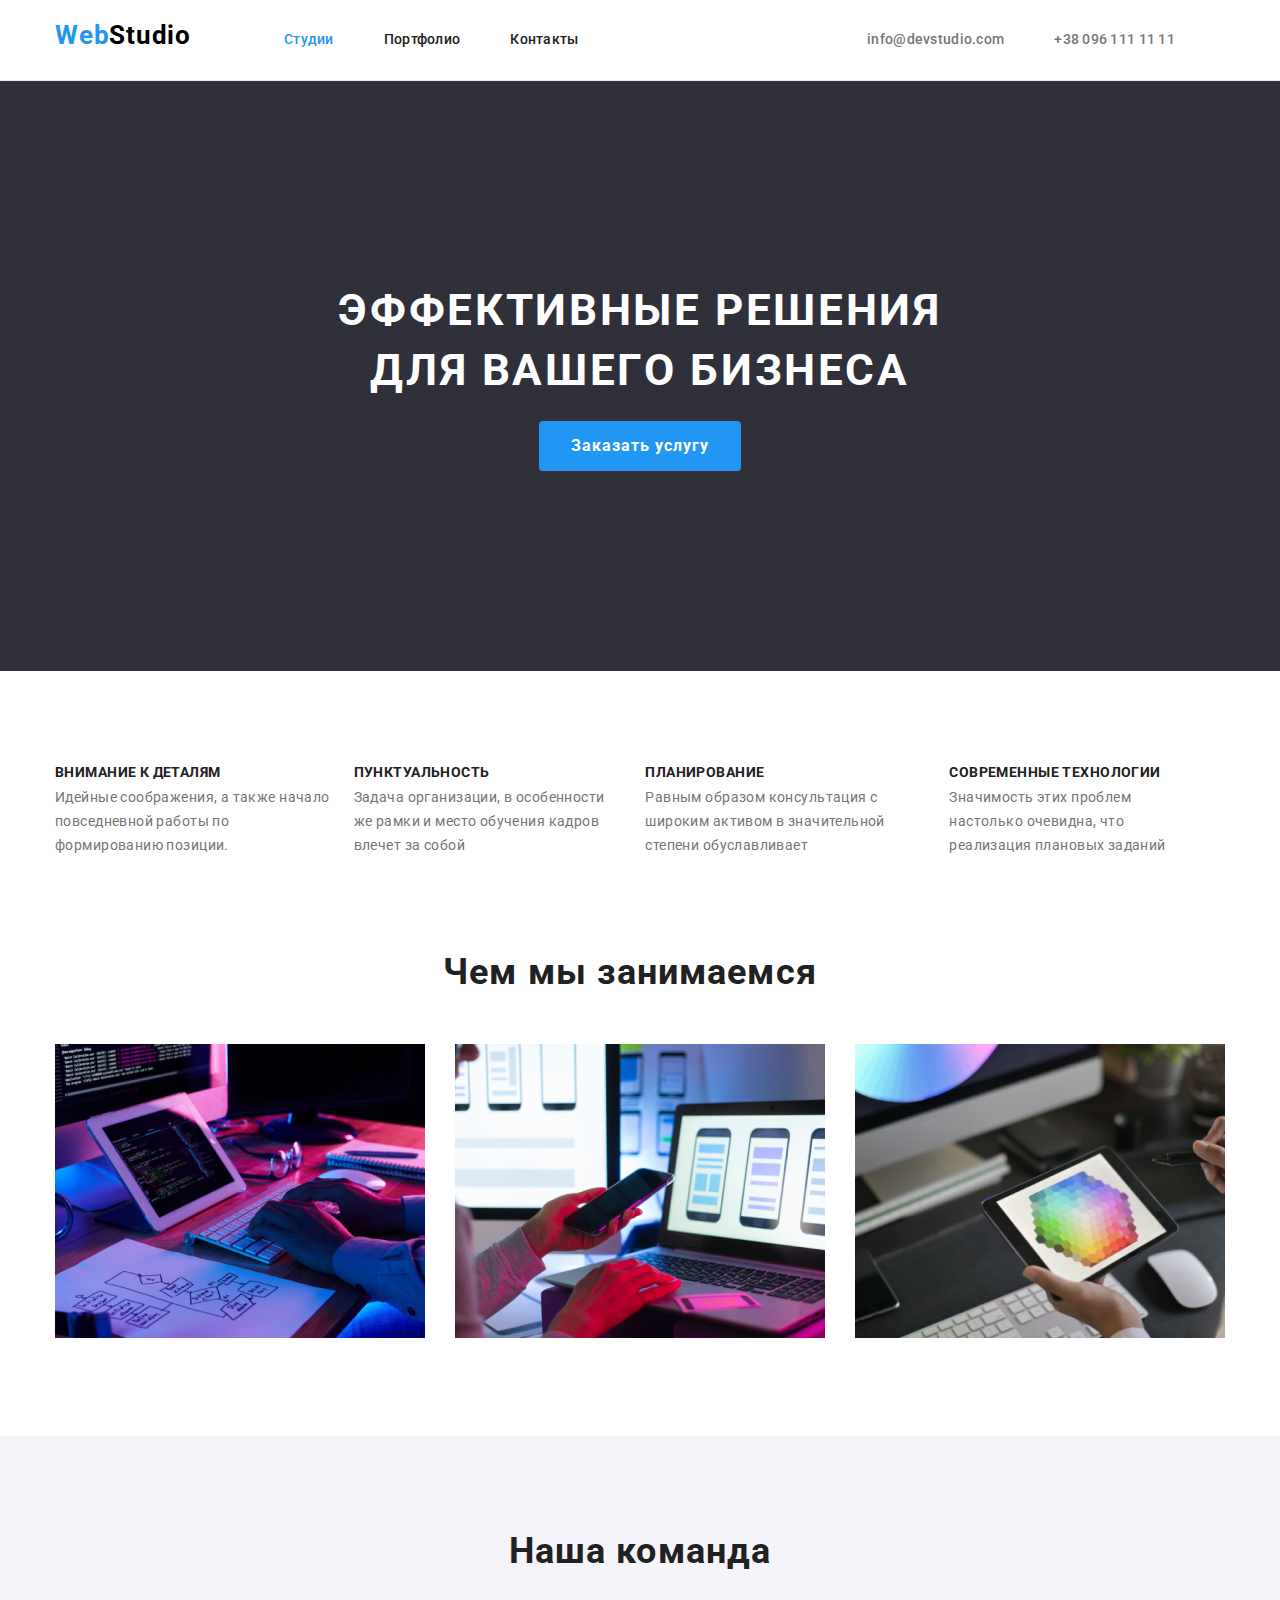
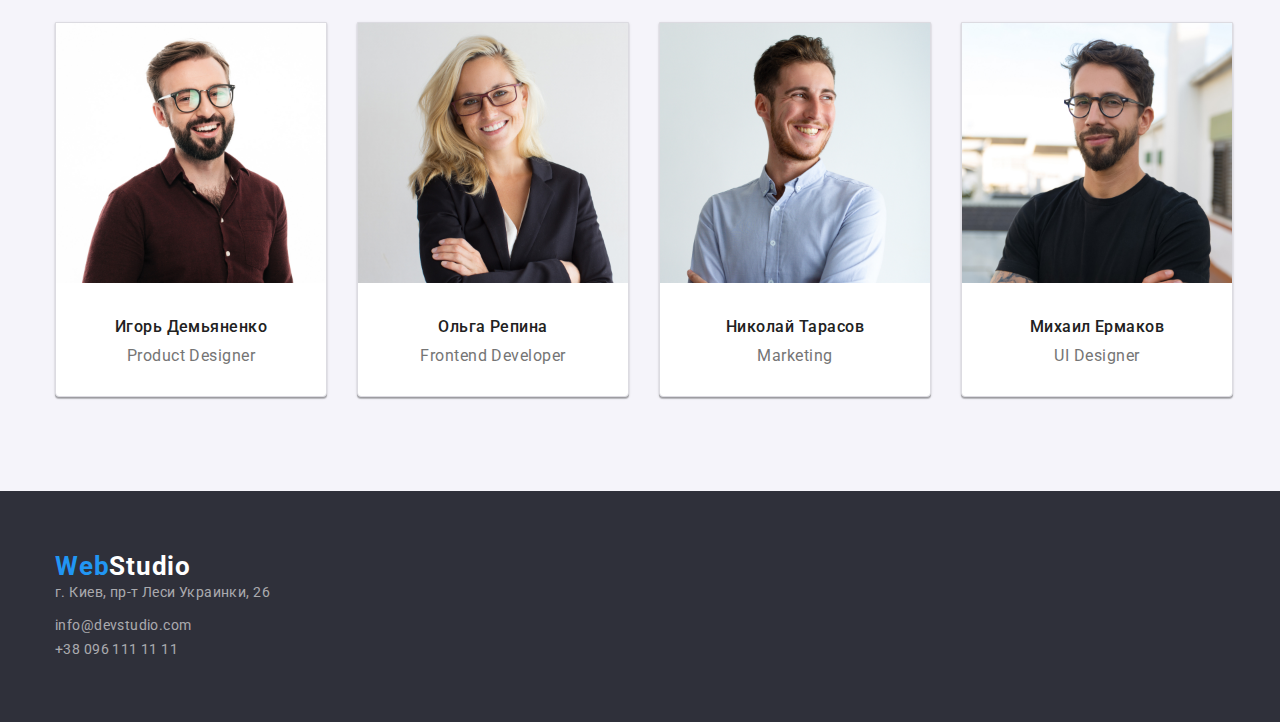
==== commit 80578599: "valid" ====
--- a/index.html
+++ b/index.html
@@ -25,15 +25,15 @@
             <nav>
                 <ul class="header-options list">
     
-                    <li ><a class="header-options-item link current" href="./index.html"> Студии</a></li>
-                    <li ><a class="header-options-item link"href="./portfolio.html"> Портфолио</a></li>
-                    <li ><a class="header-options-item link"href=""> Контакты</a></li>
+                    <li  class="header-options-text"><a class="header-options-item link current" href="./index.html"> Студии</a></li>
+                    <li class="header-options-text"><a class="header-options-item link"href="./portfolio.html"> Портфолио</a></li>
+                    <li class="header-options-text"><a class="header-options-item link"href=""> Контакты</a></li>
                 </ul>
             </nav>
     
             <ul class="header-options list header-group">
-                <li ><a class="header-options-tel link"href="mailto:info@devstudio.com">info@devstudio.com</a></li>
-                <li ><a class="header-options-tel link"href="tel:+380961111111">+38 096 111 11 11</a></li>
+                <li class="header-options-text" ><a class="header-options-tel link"href="mailto:info@devstudio.com">info@devstudio.com</a></li>
+                <li class="header-options-text"><a class="header-options-tel link"href="tel:+380961111111">+38 096 111 11 11</a></li>
         </div>
         </ul>
     </header>
@@ -125,8 +125,6 @@
                     <p class="staff-position" lang="en">UI Designer</p>
                 </div></li>
                 
-
-
             </ul>
             </div>
         </section>
--- a/css/styles.css
+++ b/css/styles.css
@@ -155,7 +155,7 @@
     line-height: 1.14;
     letter-spacing: 0.02em;
     color: #212121;
- margin-right: 50px;
+
  padding: 32px 0;
  display: block;
  
@@ -169,9 +169,13 @@
 letter-spacing: 0.02em;
     color: #757575; 
     
-    padding: 32px 20px;
+    padding: 32px 0px;
     display: block;
 }
+.header-options-text{
+margin-right: 50px;
+}
+
 .header-options-item:hover,
 .header-options-item:focus,
 .header-options-tel:hover,
@@ -202,9 +206,6 @@
 font-weight: 700px;
 max-width: 700px;
  margin: 0 auto;
-
-
-    
 }
 .main-btn{
 
@@ -274,10 +275,14 @@
     margin: 15px;
     background-color: #FFFFFF;
     border-radius:0px 0px 4px 4px;
+    box-shadow: 0px 1px 3px rgba(0, 0, 0, 0.12),
+    0px 1px 1px rgba(0, 0, 0, 0.14),
+    0px 2px 1px rgba(0, 0, 0, 0.2);
 }
 
 .projects {
 width: 370px;
+display: block;
 
 }
 .footer-white{
@@ -306,11 +311,8 @@
 .footer-bcg{
     background-color: #2F303A;
   padding: 60px 0;
-   
-    
-}
-
-
+      
+}
 .btn{
     font-weight: 700;
     font-size: 16px;
@@ -385,6 +387,7 @@
 .projects-text{
     padding: 20px 24px;
     border: 1px solid #ececec;
+    border-top: none;
 }
 
 .projects-head{
